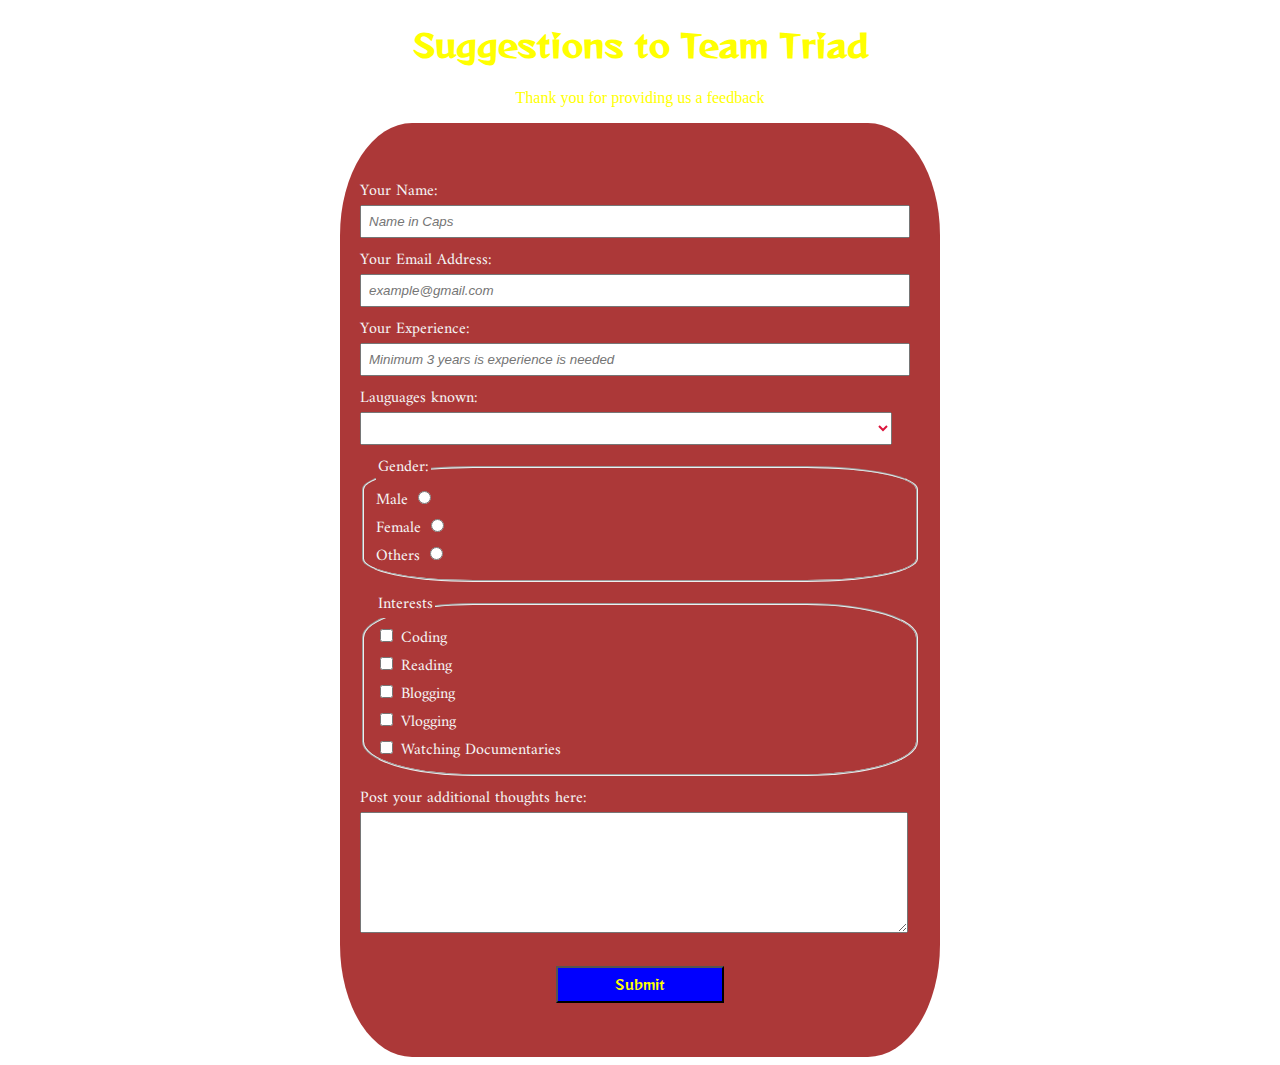
==== index.html @ f1792d4a "Rename survey_form.html to index.html" ====
<!DOCTYPE html>
    <head>
        <title>Survey Form</title>
        <link rel="stylesheet" href="survey_form.css">
        <link rel="preconnect" href="https://fonts.gstatic.com">
        <link href="https://fonts.googleapis.com/css2?family=Amiri&family=Reggae+One&display=swap" rel="stylesheet">
    </head>
    <body>
        <script src="https://cdn.freecodecamp.org/testable-projects-fcc/v1/bundle.js"></script>
        <h1 id="title">Suggestions to Team Triad </h1>
        <p id="description">Thank you for providing us a feedback</p>
        <form action="submit" id="survey-form">
            <div class="sub-category">
                <label id="name-label" for="name">Your Name:</label>
                <input class="input-element" type="text" id="name" placeholder="Name in Caps" required>
            </div>
            <div class="sub-category">
                <label for="email" id="email-label">Your Email Address:</label>
                <input class="input-element" id="email" type="email" placeholder="example@gmail.com" required>
            </div>
            <div class="sub-category">
                <label for="number" id="number-label">Your Experience:</label>
                <input class="input-element" min="3" max="25" type="number" name="experience" id="number" placeholder="Minimum 3 years is experience is needed">
            </div>
            <div class="sub-category">
                <label for="lang">Lauguages known:</label>
                <select class="input-element" name="languages" id="dropdown" >
                    <option value="tamil">Tamil</option>
                    <option value="english">English</option>
                    <option value="hindi">Hindi</option>
                    <option value="malayalam">Malayalam</option>
                    <option value="telugu">Telugu</option>
                    <option value="kannadam">Kannadam</option>
                    <option value="" selected disabled></option>
                </select>
            </div>
            <div class="sub-category">
            <fieldset>
                <legend>Gender:</legend>
                <label>Male <input type="radio" name="gender" value="male"></label><br>
                <label for="female">Female</label>
                <input type="radio" name="gender" id="female" value="female"><br>
                <label for="others">Others</label>
                <input type="radio" name="gender" id="others" value="others"><br>
            </fieldset>
            </div>
            <div class="sub-category"> 
                <fieldset>
                    <legend>Interests</legend>
                    <input type="checkbox" name="interest" id="coding" value="coding">
                    <label for="coding">Coding</label><br>
                    <input type="checkbox" name="interest" id="reading" value="reading">
                    <label for="reading">Reading</label><br>
                    <input type="checkbox" name="interest" id="blogging" value="blogging">
                    <label for="blogging">Blogging</label><br>
                    <input type="checkbox" name="interest" id="vlogging" value="vlogging">
                    <label for="vlogging">Vlogging</label><br>
                    <input type="checkbox" name="interest" id="docu" value="watching documentary">
                    <label for="docu">Watching Documentaries</label><br>
                </fieldset>
            </div>
            <div class="sub-category">
                <label for="additional">Post your additional thoughts here:</label>
                <textarea class="input-element" name="extra" id="additional" cols="24" rows="7"></textarea>
            </div>
            <div class="sub-category">
                <input type="submit" id="submit">
            </div>
        </form>
    </body>
</html>
---- survey_form.css ----
body{
    background-image: url(https://i1.wp.com/sportsworldrunningclub.com/wp-content/uploads/2018/11/pattern-25.jpg?fit=552%2C294&ssl=1);
}
fieldset{
    border-radius: 20%;
}
.sub-category{
    padding: 4px 20px;
}
#title{
    text-align: center;
    color: yellow;
    font-family: 'Reggae One', cursive;
}
#description{
    text-align: center;
    color: yellow;
}
#survey-form{
    padding: 50px 0px 50px 0px;
    background-color:rgba(166, 43, 43, 0.938);
    border-radius: 12%;
    margin: auto;
    max-width: 600px;
    font-family: 'Amiri', serif;
    color: whitesmoke;
}
.input-element{
    display: block;
    width: 95%;
    padding:7px;
    color: crimson;
    font-style: italic;
}
#submit{
    display: block;
    width: 30%;
    margin:auto;
    color: yellow;
    background-color:blue;
    padding: 7px;
    font-family: 'Reggae One', cursive;
    margin-top: 25px;
}
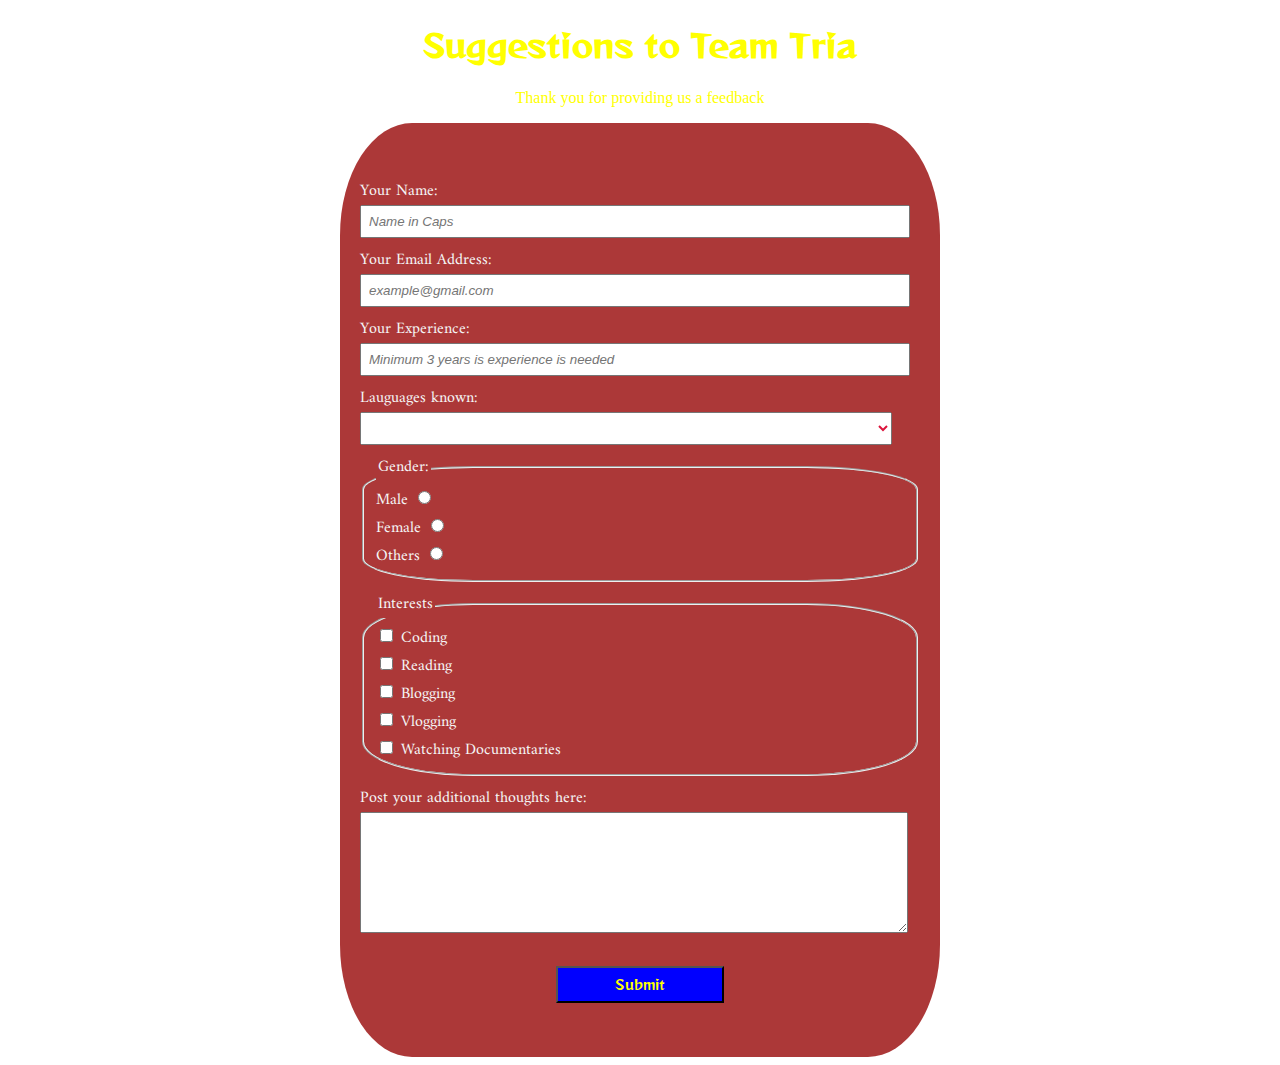
==== commit 4aab6820: "Update index.html" ====
--- a/index.html
+++ b/index.html
@@ -1,13 +1,14 @@
 <!DOCTYPE html>
     <head>
         <title>Survey Form</title>
+        <meta name="viewport" content="width=device-width, initial-scale=1.0">
         <link rel="stylesheet" href="survey_form.css">
         <link rel="preconnect" href="https://fonts.gstatic.com">
         <link href="https://fonts.googleapis.com/css2?family=Amiri&family=Reggae+One&display=swap" rel="stylesheet">
     </head>
     <body>
         <script src="https://cdn.freecodecamp.org/testable-projects-fcc/v1/bundle.js"></script>
-        <h1 id="title">Suggestions to Team Triad </h1>
+        <h1 id="title">Suggestions to Team Tria </h1>
         <p id="description">Thank you for providing us a feedback</p>
         <form action="submit" id="survey-form">
             <div class="sub-category">
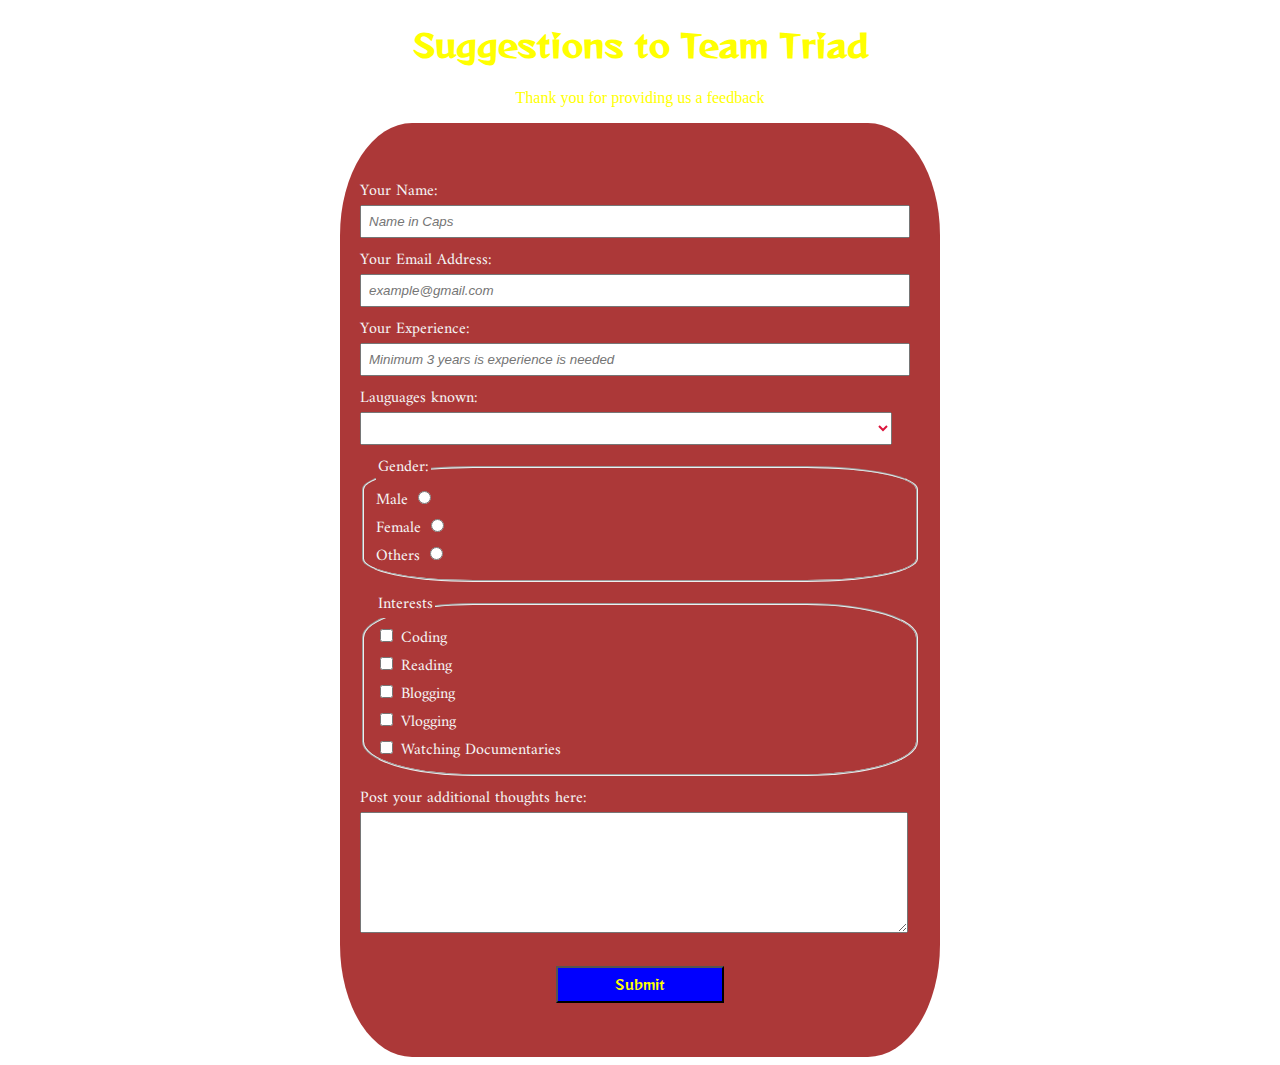
==== commit 6854dfe1: "Update index.html" ====
--- a/index.html
+++ b/index.html
@@ -8,7 +8,7 @@
     </head>
     <body>
         <script src="https://cdn.freecodecamp.org/testable-projects-fcc/v1/bundle.js"></script>
-        <h1 id="title">Suggestions to Team Tria </h1>
+        <h1 id="title">Suggestions to Team Triad </h1>
         <p id="description">Thank you for providing us a feedback</p>
         <form action="submit" id="survey-form">
             <div class="sub-category">
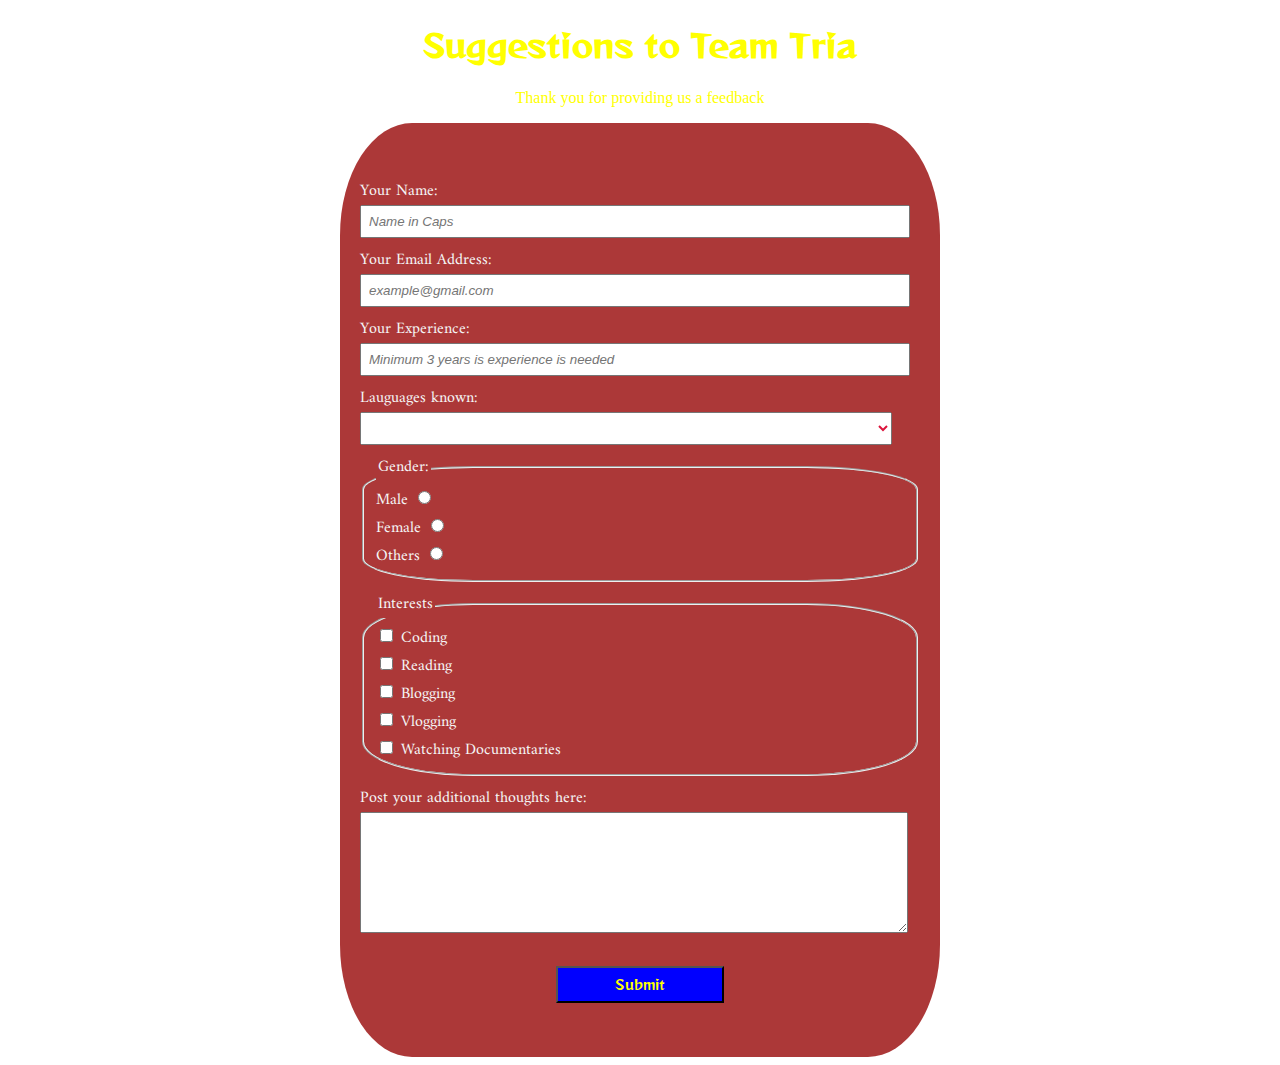
==== commit 6d9fb12f: "Update index.html" ====
--- a/index.html
+++ b/index.html
@@ -1,4 +1,5 @@
 <!DOCTYPE html>
+<html>
     <head>
         <title>Survey Form</title>
         <meta name="viewport" content="width=device-width, initial-scale=1.0">
@@ -8,7 +9,7 @@
     </head>
     <body>
         <script src="https://cdn.freecodecamp.org/testable-projects-fcc/v1/bundle.js"></script>
-        <h1 id="title">Suggestions to Team Triad </h1>
+        <h1 id="title">Suggestions to Team Tria </h1>
         <p id="description">Thank you for providing us a feedback</p>
         <form action="submit" id="survey-form">
             <div class="sub-category">
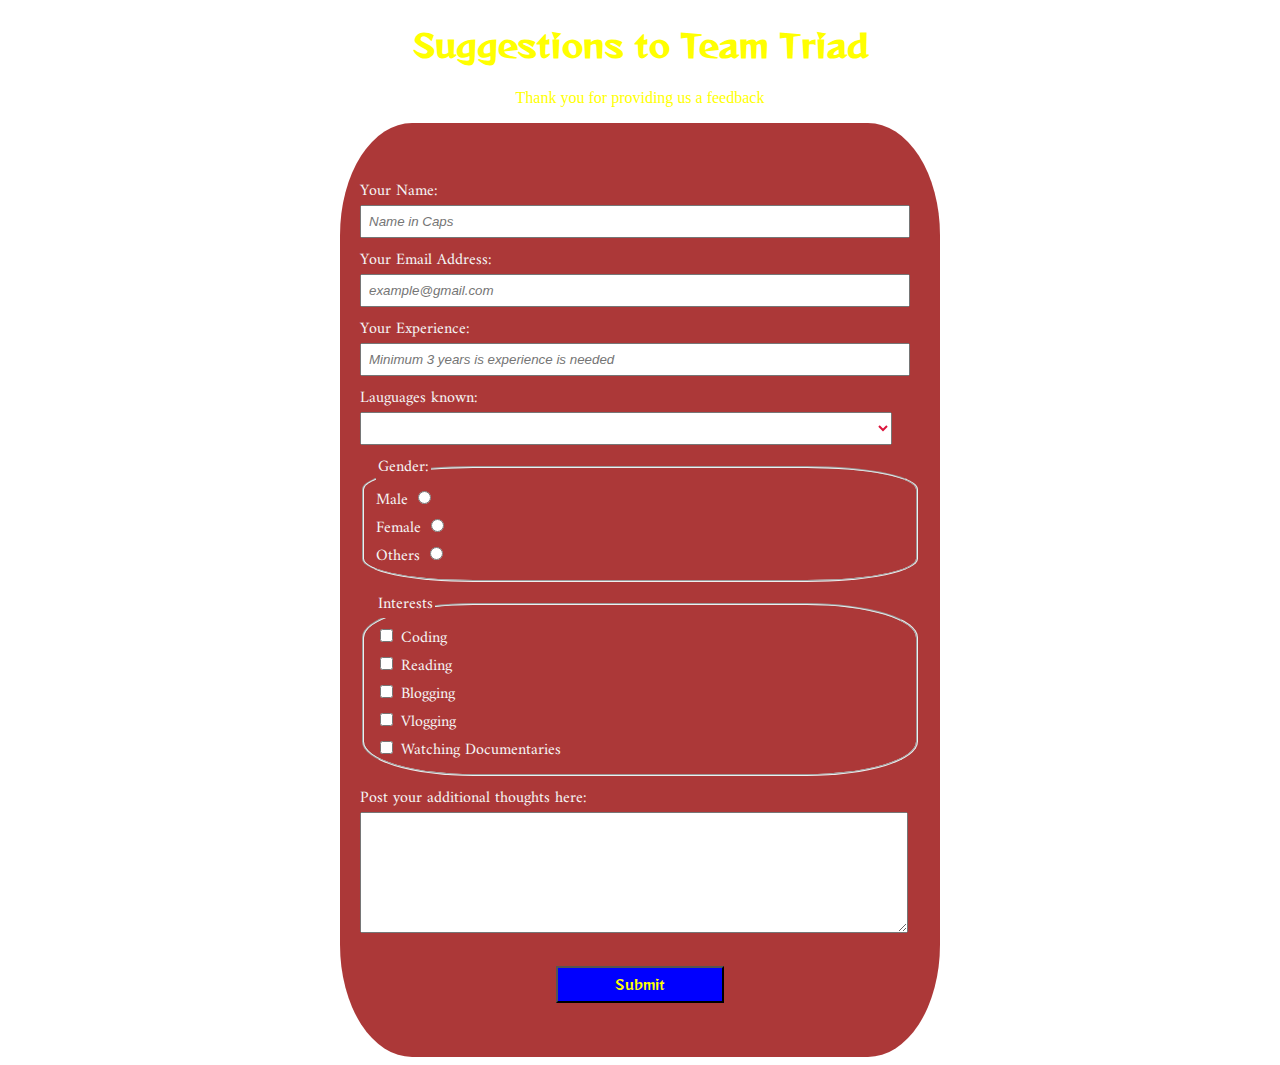
==== commit b502ba6d: "Update index.html" ====
--- a/index.html
+++ b/index.html
@@ -9,7 +9,7 @@
     </head>
     <body>
         <script src="https://cdn.freecodecamp.org/testable-projects-fcc/v1/bundle.js"></script>
-        <h1 id="title">Suggestions to Team Tria </h1>
+        <h1 id="title">Suggestions to Team Triad</h1>
         <p id="description">Thank you for providing us a feedback</p>
         <form action="submit" id="survey-form">
             <div class="sub-category">
